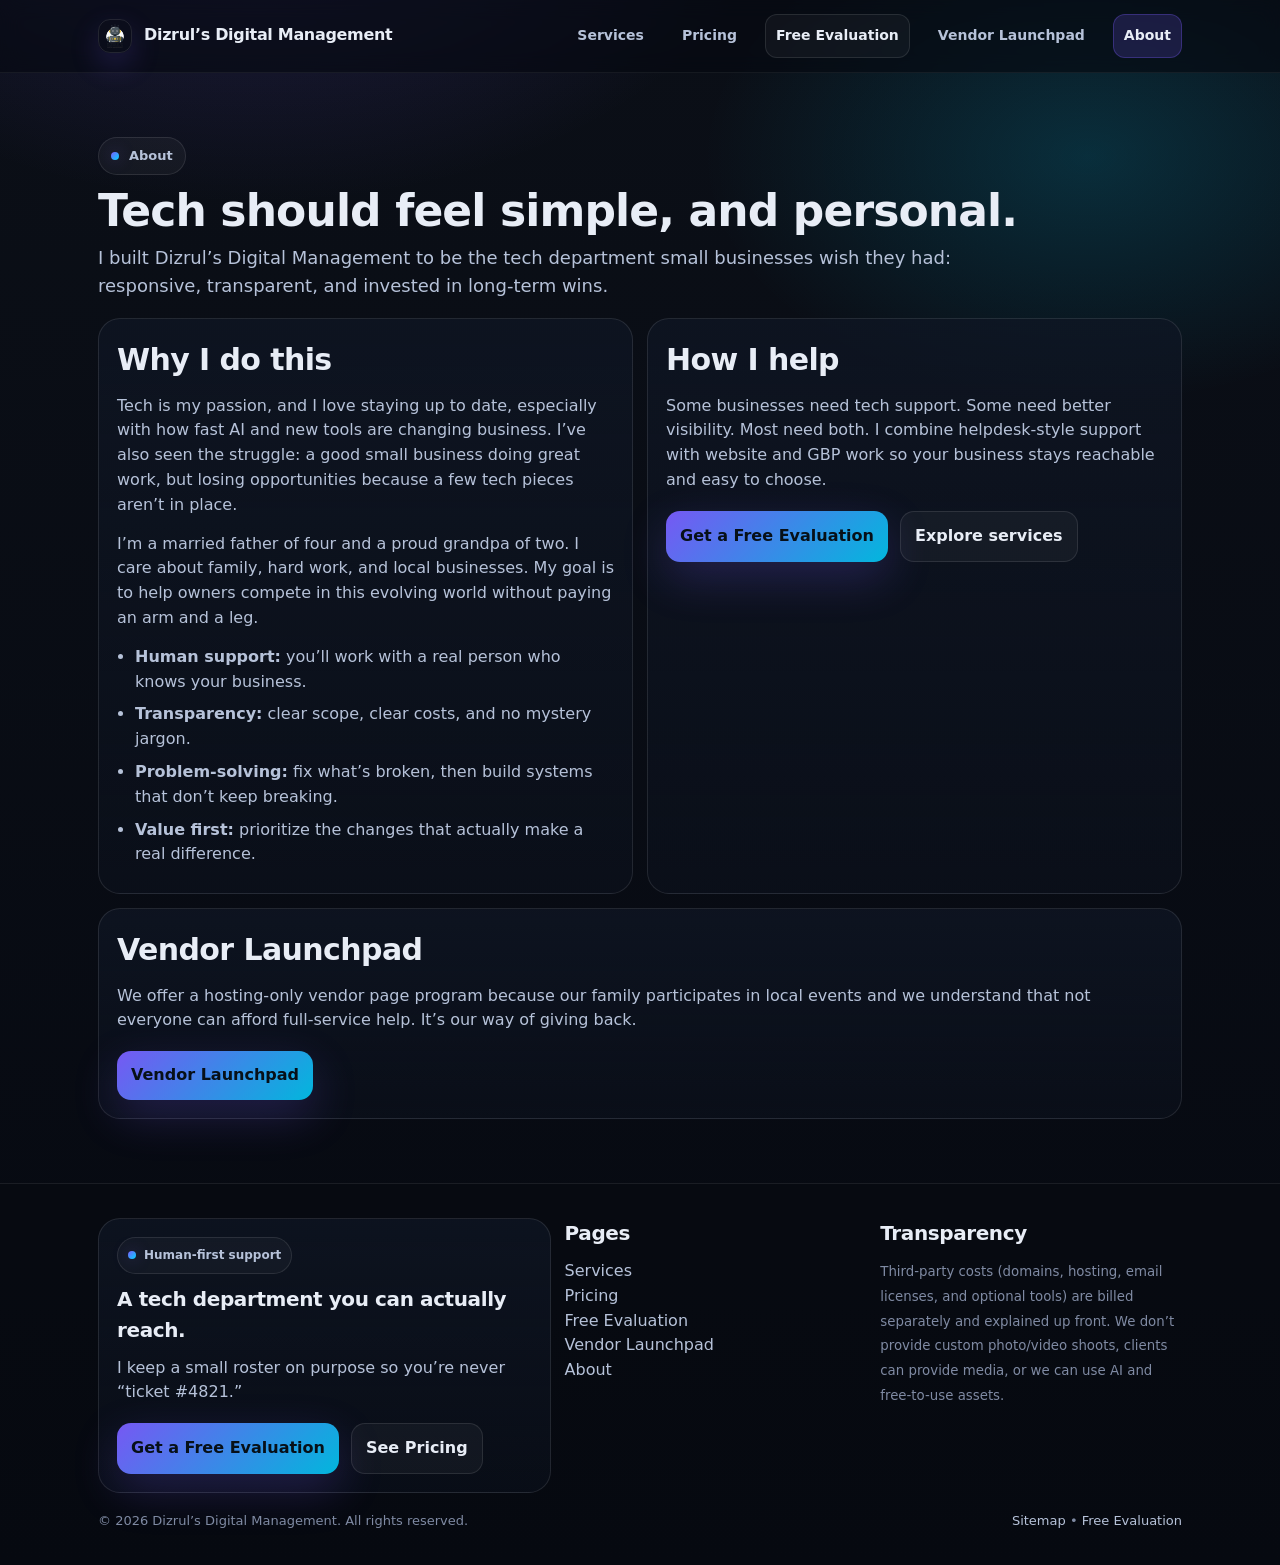
==== about.html @ 0477a1da "Add root AGENTS.md with project and content guidelines" ====
<!doctype html>
<html lang="en">
<head>
 <meta charset="utf-8" />
 <meta name="viewport" content="width=device-width, initial-scale=1" />
 <title>Dizrul’s Digital Management | About</title>
 <meta name="description" content="A small, relationship-first tech department for small businesses. Trust, transparency, and practical solutions." />
 <meta name="robots" content="index,follow" />
 <link rel="canonical" href="https://dizrul.com/about.html" />
 <link rel="icon" href="assets/favicon.png" type="image/png" />
 <link rel="stylesheet" href="assets/styles.css" />
 <meta property="og:type" content="website" />
 <meta property="og:site_name" content="Dizrul’s Digital Management" />
 <meta property="og:title" content="Dizrul’s Digital Management | About" />
 <meta property="og:description" content="A small, relationship-first tech department for small businesses. Trust, transparency, and practical solutions." />
 <meta property="og:url" content="https://dizrul.com/about.html" />
 <meta property="og:image" content="https://dizrul.com/assets/og-image.png" />
 <meta name="twitter:card" content="summary_large_image" />
 <meta name="twitter:title" content="Dizrul’s Digital Management | About" />
 <meta name="twitter:description" content="A small, relationship-first tech department for small businesses. Trust, transparency, and practical solutions." />
 <meta name="twitter:image" content="https://dizrul.com/assets/og-image.png" />
 <script type="application/ld+json">
{
 "@context": "https://schema.org", "@type": "Organization", "name": "Dizrul\u2019s Digital Management", "url": "https://dizrul.com", "logo": "https://dizrul.com/assets/logo.png", "description": "Premium-but-fair tech department support for small businesses: email, devices, websites, Google Business Profile, getting inquiries, and simple time-savers."
}
</script>
</head>
<body>
 <header class="header">
 <div class="container">
 <div class="bar">
 <a class="brand" href="index.html" aria-label="Home">
 <span class="brandMark" aria-hidden="true"><img src="assets/logo.png" alt="" /></span>
 <span>Dizrul’s Digital Management</span>
 </a>
 <button class="menuBtn" data-menu-btn aria-label="Toggle menu">Menu</button>
 <nav class="nav" data-nav>
 <a href="services.html">Services</a>
 <a href="pricing.html">Pricing</a>
 <a href="evaluation.html" class="cta ghost">Free Evaluation</a>
 <a href="vendor-launchpad.html">Vendor Launchpad</a>
 <a href="about.html">About</a>
 </nav>
 </div>
 </div>
 </header>

 <main>
 <section class="section">
 <div class="container">
 <span class="kicker"><span class="dot"></span> About</span>
 <h1 style="margin-top:12px">Tech should feel simple, and personal.</h1>
 <p style="font-size:18px; max-width:78ch">
 I built Dizrul’s Digital Management to be the tech department small businesses wish they had: responsive, transparent, and invested in long-term wins.
 </p>

 <div class="grid2" style="margin-top:18px">
 <div class="feature">
 <h2>Why I do this</h2>
 <p>
 Tech is my passion, and I love staying up to date, especially with how fast AI and new tools are changing business.
 I’ve also seen the struggle: a good small business doing great work, but losing opportunities because a few tech pieces aren’t in place.
 </p>
 <p>
 I’m a married father of four and a proud grandpa of two. I care about family, hard work, and local businesses.
 My goal is to help owners compete in this evolving world without paying an arm and a leg.
 </p>
 <ul>
 <li><b>Human support:</b> you’ll work with a real person who knows your business.</li>
 <li><b>Transparency:</b> clear scope, clear costs, and no mystery jargon.</li>
 <li><b>Problem-solving:</b> fix what’s broken, then build systems that don’t keep breaking.</li>
 <li><b>Value first:</b> prioritize the changes that actually make a real difference.</li>
 </ul>
 </div>

 <div class="feature">
 <h2>How I help</h2>
 <p>
 Some businesses need tech support. Some need better visibility. Most need both.
 I combine helpdesk-style support with website and GBP work so your business stays reachable and easy to choose.
 </p>
 <div class="ctaRow">
 <a class="cta primary" href="evaluation.html">Get a Free Evaluation</a>
 <a class="cta ghost" href="services.html">Explore services</a>
 </div>
 </div>
 </div>

 <div class="feature" style="margin-top:14px">
 <h2>Vendor Launchpad</h2>
 <p>
 We offer a hosting-only vendor page program because our family participates in local events
 and we understand that not everyone can afford full-service help. It’s our way of giving back.
 </p>
 <div class="ctaRow"><a class="cta primary" href="vendor-launchpad.html">Vendor Launchpad</a></div>
 </div>
 </div>
 </section>
 </main>

 <footer class="footer">
 <div class="container">
 <div class="footerGrid">
 <div class="feature">
 <div class="badge"><span class="dot" aria-hidden="true"></span> Human-first support</div>
 <h3 style="margin-top:10px">A tech department you can actually reach.</h3>
 <p>I keep a small roster on purpose so you’re never “ticket #4821.”</p>
 <div class="ctaRow">
 <a class="cta primary" href="evaluation.html">Get a Free Evaluation</a>
 <a class="cta ghost" href="pricing.html">See Pricing</a>
 </div>
 </div>
 <div>
 <h3>Pages</h3>
 <p>
 <a href="services.html">Services</a><br/>
 <a href="pricing.html">Pricing</a><br/>
 <a href="evaluation.html">Free Evaluation</a><br/>
 <a href="vendor-launchpad.html">Vendor Launchpad</a><br/>
 <a href="about.html">About</a>
 </p>
 </div>
 <div>
 <h3>Transparency</h3>
 <p><small>
 Third-party costs (domains, hosting, email licenses, and optional tools) are billed separately and explained up front.
 We don’t provide custom photo/video shoots, clients can provide media, or we can use AI and free-to-use assets.
 </small></p>
 </div>
 </div>
 <div class="subfooter">
 <span>© 2026 Dizrul’s Digital Management. All rights reserved.</span>
 <span><a href="sitemap.xml">Sitemap</a> • <a href="evaluation.html">Free Evaluation</a></span>
 </div>
 </div>
 </footer>
 <script src="assets/script.js"></script>
</body>
</html>
---- assets/styles.css ----
/* Dizrul Site — premium but fair, human-first */
:root{
  --bg:#0b0f17;
  --text:#e8edf6;
  --muted:#b6c2d9;
  --subtle:#7f8aa3;
  --line:rgba(255,255,255,.10);
  --brand:#7c5cff;
  --brand2:#00d4ff;
  --shadow: 0 18px 55px rgba(0,0,0,.45);
  --radius2: 28px;
  --max: 1120px;
}

*{box-sizing:border-box}
html{scroll-behavior:smooth}
body{
  margin:0;
  font-family: ui-sans-serif, system-ui, -apple-system, Segoe UI, Roboto, Helvetica, Arial, "Apple Color Emoji","Segoe UI Emoji";
  background:
    radial-gradient(900px 600px at 20% -10%, rgba(124,92,255,.22), transparent 60%),
    radial-gradient(700px 450px at 85% 10%, rgba(0,212,255,.16), transparent 55%),
    linear-gradient(180deg, var(--bg), #060911);
  color:var(--text);
  line-height:1.55;
}

a{color:inherit; text-decoration:none}
a:hover{opacity:.95}
img{max-width:100%; display:block}

.container{max-width:var(--max); margin:0 auto; padding:0 18px}
.section{padding:64px 0}
.section.tight{padding:42px 0}
.kicker{
  display:inline-flex; gap:10px; align-items:center;
  padding:8px 12px;
  border:1px solid var(--line);
  border-radius:999px;
  background:rgba(255,255,255,.04);
  color:var(--muted);
  font-weight:650;
  font-size:13px;
}
.dot{
  width:8px; height:8px; border-radius:999px;
  background:linear-gradient(135deg, var(--brand), var(--brand2));
  box-shadow:0 0 16px rgba(124,92,255,.35);
}

h1,h2,h3{margin:0 0 10px 0; letter-spacing:-0.02em}
h1{font-size:44px; line-height:1.08}
h2{font-size:30px}
h3{font-size:20px}
p{margin:0 0 14px 0; color:var(--muted)}
small{color:var(--subtle)}
ul{margin:0; padding-left:18px; color:var(--muted)}
li{margin:8px 0}

.header{
  position:sticky; top:0; z-index:50;
  backdrop-filter: blur(10px);
  background:rgba(6,9,17,.62);
  border-bottom:1px solid rgba(255,255,255,.06);
}
.header .bar{
  display:flex; align-items:center; justify-content:space-between;
  padding:14px 0;
}
.brand{
  display:flex; align-items:center; gap:12px;
  font-weight:900; letter-spacing:-0.02em;
}
.brandMark{
  width:34px; height:34px;
  border-radius:12px;
  overflow:hidden;
  box-shadow:0 12px 30px rgba(124,92,255,.20);
  border:1px solid rgba(255,255,255,.10);
}
.brandMark img{width:100%; height:100%; object-fit:cover}
.nav{display:flex; gap:18px; align-items:center}
.nav a{
  font-weight:650; font-size:14px;
  color:var(--muted);
  padding:10px 10px; border-radius:12px;
}
.nav a:hover{background:rgba(255,255,255,.05); color:var(--text)}
.nav a.active{background:rgba(124,92,255,.18); color:var(--text); border:1px solid rgba(124,92,255,.30)}
.menuBtn{
  display:none;
  border:1px solid var(--line);
  background:rgba(255,255,255,.04);
  color:var(--text);
  border-radius:14px;
  padding:10px 12px;
  font-weight:800;
}

.cta{
  display:inline-flex; align-items:center; justify-content:center; gap:10px;
  padding:12px 14px;
  border-radius:14px;
  font-weight:850;
  border:1px solid rgba(255,255,255,.10);
}
.cta.primary{
  background:linear-gradient(135deg, rgba(124,92,255,.95), rgba(0,212,255,.85));
  color:#071018;
  border:none;
  box-shadow:0 16px 45px rgba(124,92,255,.22);
}
.cta.ghost{background:rgba(255,255,255,.04); color:var(--text)}
.ctaRow{display:flex; gap:12px; flex-wrap:wrap; margin-top:18px}

.hero{padding:58px 0 18px}
.heroGrid{display:grid; grid-template-columns: 1.1fr .9fr; gap:22px; align-items:stretch}

.card{
  border:1px solid var(--line);
  background:linear-gradient(180deg, rgba(255,255,255,.05), rgba(255,255,255,.02));
  border-radius:var(--radius2);
  box-shadow:var(--shadow);
}
.card.pad{padding:22px}
.hero .headline p{font-size:18px; max-width:58ch}

.pills{display:flex; flex-wrap:wrap; gap:10px; margin-top:14px}
.pill{
  border:1px solid var(--line);
  background:rgba(255,255,255,.03);
  color:var(--muted);
  padding:10px 12px;
  border-radius:999px;
  font-weight:750;
  font-size:13px;
}
.pill strong{color:var(--text)}

.statGrid{display:grid; grid-template-columns:repeat(2, 1fr); gap:12px; margin-top:18px}
.stat{
  padding:14px;
  border-radius:18px;
  border:1px solid rgba(255,255,255,.09);
  background:rgba(15,22,36,.55);
}
.stat b{display:block; font-size:18px}
.stat span{color:var(--muted); font-weight:650; font-size:13px}

.grid3{display:grid; grid-template-columns:repeat(3, 1fr); gap:14px}
.grid2{display:grid; grid-template-columns:repeat(2, 1fr); gap:14px}

.feature{
  padding:18px;
  border-radius:22px;
  border:1px solid var(--line);
  background:linear-gradient(180deg, rgba(15,22,36,.75), rgba(15,22,36,.35));
}
.badge{
  display:inline-flex; align-items:center; gap:8px;
  color:var(--muted);
  padding:8px 10px;
  border-radius:999px;
  border:1px solid rgba(255,255,255,.10);
  background:rgba(255,255,255,.03);
  font-weight:800;
  font-size:12px;
}
.hr{height:1px; background:rgba(255,255,255,.08); margin:16px 0}

.callout{
  padding:18px;
  border-radius:22px;
  border:1px solid rgba(124,92,255,.28);
  background:
    radial-gradient(700px 200px at 20% 0%, rgba(124,92,255,.20), transparent 60%),
    rgba(15,22,36,.55);
}

.pricing{display:grid; grid-template-columns:repeat(3, 1fr); gap:14px; align-items:stretch}
.plan{
  padding:18px;
  border-radius:26px;
  border:1px solid var(--line);
  background:linear-gradient(180deg, rgba(255,255,255,.05), rgba(255,255,255,.02));
}
.plan.featured{
  border:1px solid rgba(124,92,255,.40);
  background:
    radial-gradient(900px 320px at 30% -10%, rgba(124,92,255,.25), transparent 60%),
    linear-gradient(180deg, rgba(255,255,255,.06), rgba(255,255,255,.02));
}
.price{display:flex; align-items:baseline; gap:8px; margin:10px 0 8px 0}
.price b{font-size:34px}
.price span{color:var(--muted); font-weight:650}

.faq details{
  border:1px solid var(--line);
  background:rgba(255,255,255,.03);
  border-radius:18px;
  padding:14px;
  margin:10px 0;
}
.faq summary{
  cursor:pointer;
  font-weight:900;
  color:var(--text);
  list-style:none;
}
.faq summary::-webkit-details-marker{display:none}
.faq p{margin-top:10px}

.form{display:grid; gap:12px}
.field{display:grid; gap:6px}
label{font-weight:800; color:var(--text); font-size:13px}
input, textarea{
  width:100%;
  border-radius:16px;
  border:1px solid rgba(255,255,255,.10);
  background:rgba(6,9,17,.55);
  color:var(--text);
  padding:12px 12px;
  outline:none;
}
textarea{min-height:120px; resize:vertical}
input:focus, textarea:focus{
  border-color: rgba(124,92,255,.55);
  box-shadow:0 0 0 3px rgba(124,92,255,.18);
}

.checkRow{display:flex; flex-wrap:wrap; gap:10px}
.check{
  display:flex; align-items:center; gap:10px;
  border:1px solid var(--line);
  background:rgba(255,255,255,.03);
  padding:10px 12px;
  border-radius:16px;
  color:var(--muted);
  font-weight:650;
}
.check input{width:auto; margin:0}

.note{
  border-left:3px solid rgba(0,212,255,.55);
  padding:12px 14px;
  background:rgba(0,212,255,.06);
  border-radius:14px;
  color:var(--muted);
}

.footer{
  padding:34px 0;
  border-top:1px solid rgba(255,255,255,.08);
  background:rgba(6,9,17,.35);
}
.footerGrid{display:grid; grid-template-columns:1.2fr .8fr .8fr; gap:14px; align-items:start}
.footer a{color:var(--muted)}
.footer a:hover{color:var(--text)}
.subfooter{
  margin-top:18px;
  color:var(--subtle);
  font-size:13px;
  display:flex;
  flex-wrap:wrap;
  gap:10px;
  justify-content:space-between;
  align-items:center;
}

.heroArt{
  border-radius:24px;
  overflow:hidden;
  border:1px solid rgba(255,255,255,.10);
  background:rgba(255,255,255,.03);
}
.heroArt img{width:100%; height:100%; object-fit:cover}

@media (max-width: 920px){
  h1{font-size:38px}
  .heroGrid{grid-template-columns:1fr}
  .grid3{grid-template-columns:1fr}
  .grid2{grid-template-columns:1fr}
  .pricing{grid-template-columns:1fr}
  .footerGrid{grid-template-columns:1fr}
  .menuBtn{display:inline-flex}
  .nav{
    position:absolute;
    left:0; right:0; top:64px;
    padding:12px 18px 18px;
    display:none;
    flex-direction:column;
    gap:8px;
    background:rgba(6,9,17,.92);
    border-bottom:1px solid rgba(255,255,255,.08);
  }
  .nav.open{display:flex}
  .nav a{width:100%}
}
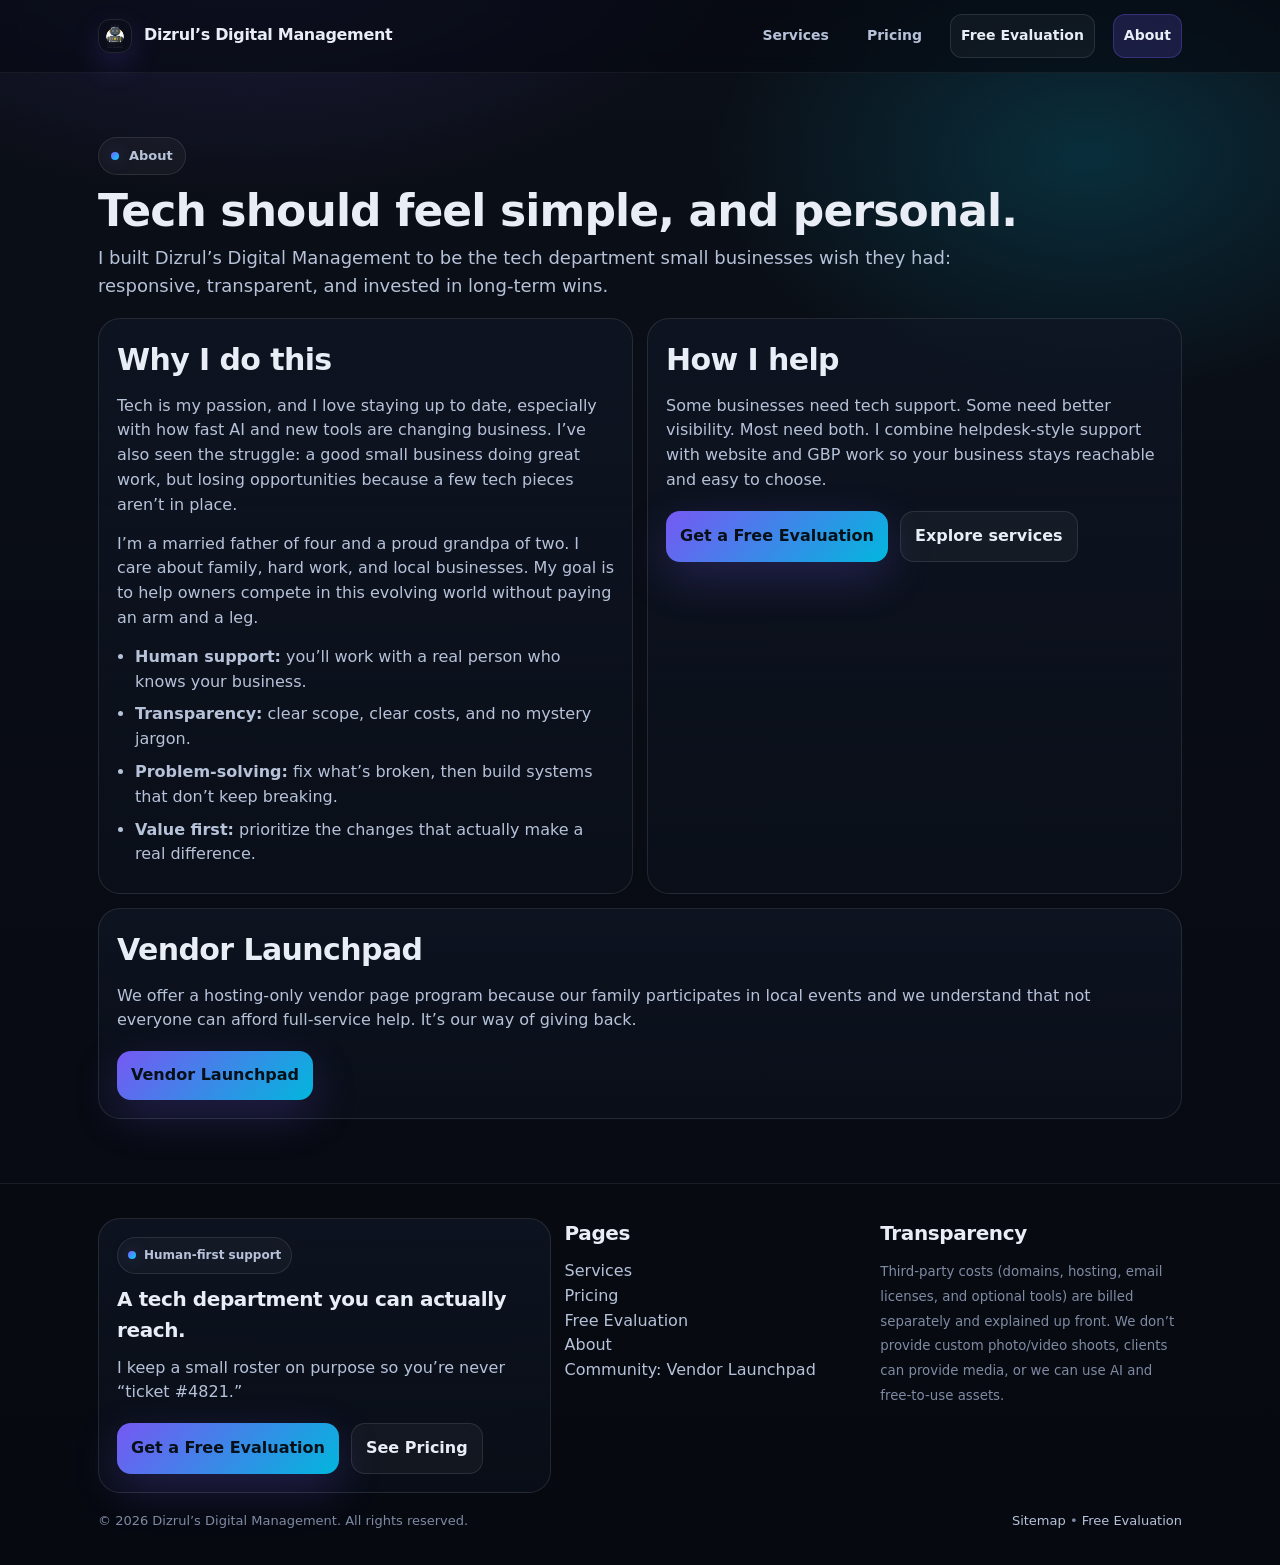
==== commit 3cd81ace: "Unify navigation and CTA path across site pages" ====
--- a/about.html
+++ b/about.html
@@ -38,7 +38,6 @@
  <a href="services.html">Services</a>
  <a href="pricing.html">Pricing</a>
  <a href="evaluation.html" class="cta ghost">Free Evaluation</a>
- <a href="vendor-launchpad.html">Vendor Launchpad</a>
  <a href="about.html">About</a>
  </nav>
  </div>
@@ -116,8 +115,8 @@
  <a href="services.html">Services</a><br/>
  <a href="pricing.html">Pricing</a><br/>
  <a href="evaluation.html">Free Evaluation</a><br/>
- <a href="vendor-launchpad.html">Vendor Launchpad</a><br/>
- <a href="about.html">About</a>
+ <a href="about.html">About</a><br/>
+ <a href="vendor-launchpad.html">Community: Vendor Launchpad</a>
  </p>
  </div>
  <div>
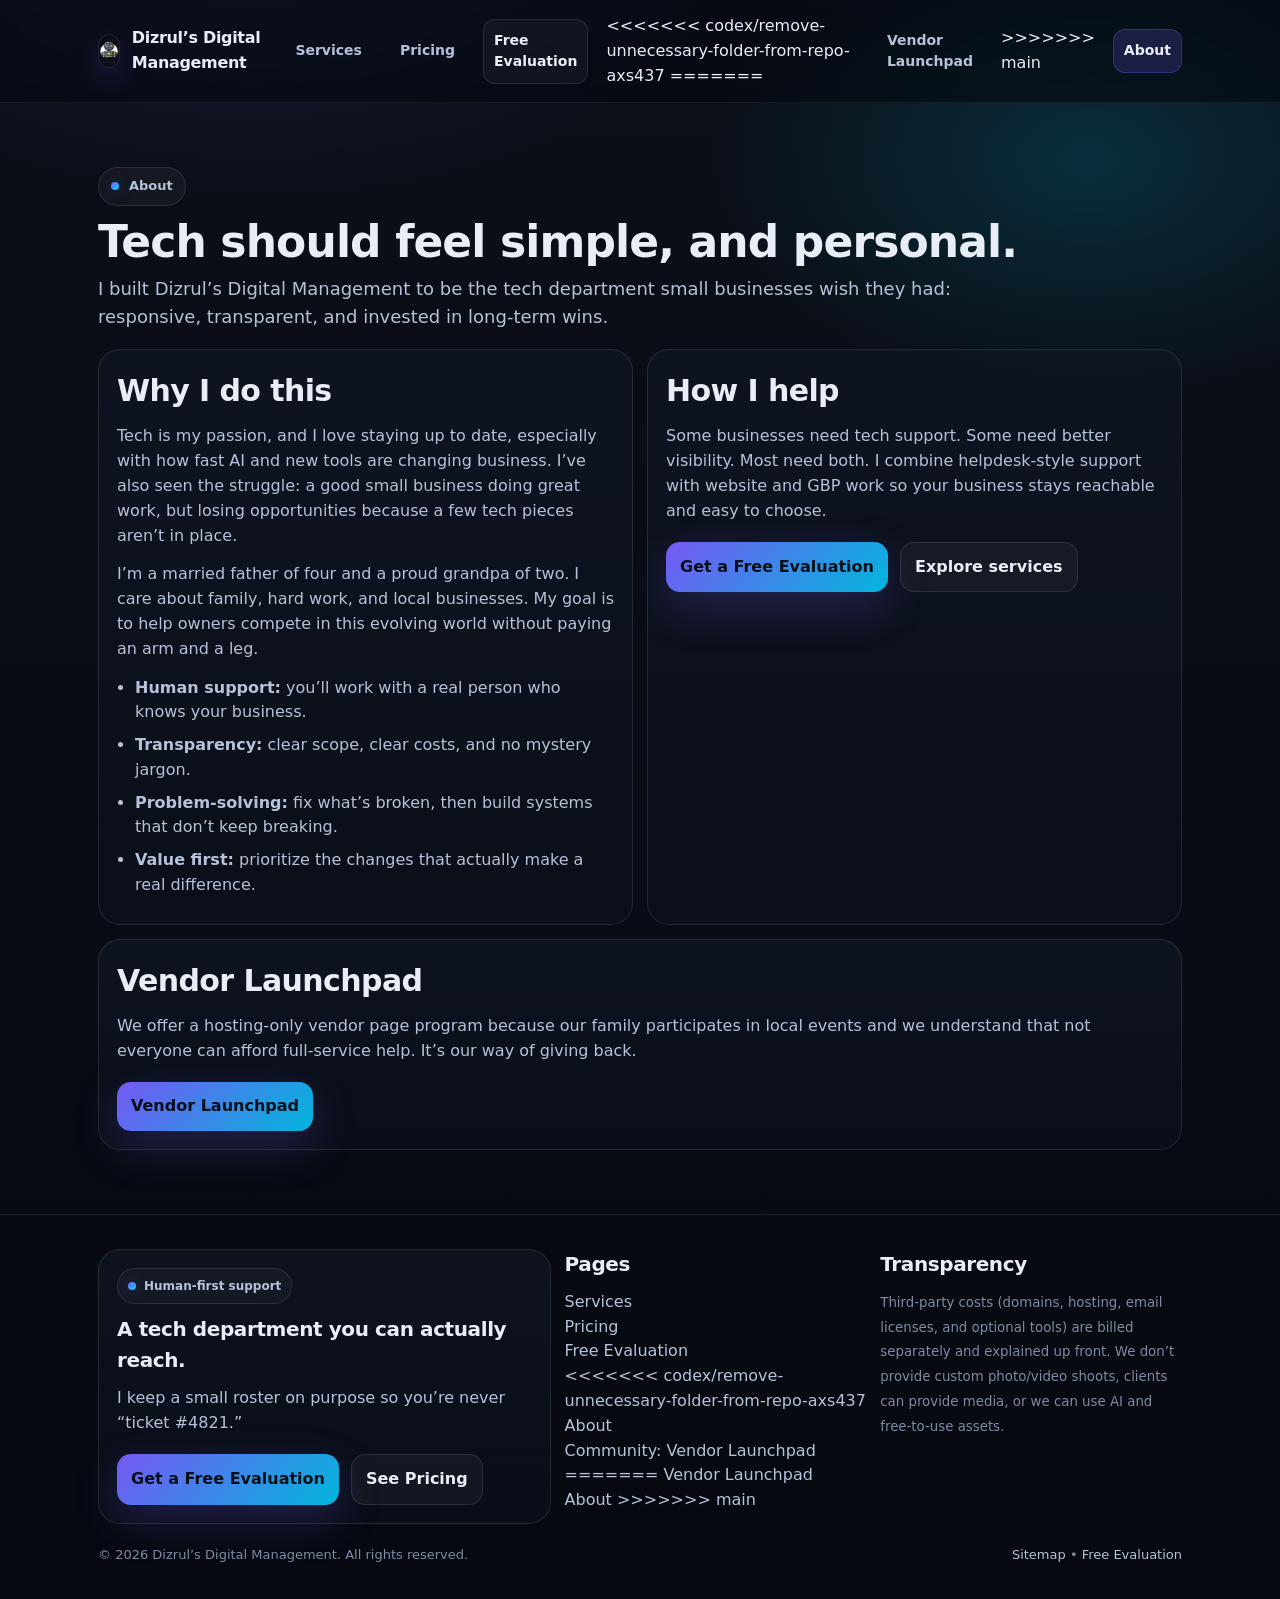
==== commit 9605c60c: "Merge branch 'main' into codex/remove-unnecessary-folder-from-repo-axs437" ====
--- a/about.html
+++ b/about.html
@@ -38,6 +38,10 @@
  <a href="services.html">Services</a>
  <a href="pricing.html">Pricing</a>
  <a href="evaluation.html" class="cta ghost">Free Evaluation</a>
+<<<<<<< codex/remove-unnecessary-folder-from-repo-axs437
+=======
+ <a href="vendor-launchpad.html">Vendor Launchpad</a>
+>>>>>>> main
  <a href="about.html">About</a>
  </nav>
  </div>
@@ -115,8 +119,13 @@
  <a href="services.html">Services</a><br/>
  <a href="pricing.html">Pricing</a><br/>
  <a href="evaluation.html">Free Evaluation</a><br/>
+<<<<<<< codex/remove-unnecessary-folder-from-repo-axs437
  <a href="about.html">About</a><br/>
  <a href="vendor-launchpad.html">Community: Vendor Launchpad</a>
+=======
+ <a href="vendor-launchpad.html">Vendor Launchpad</a><br/>
+ <a href="about.html">About</a>
+>>>>>>> main
  </p>
  </div>
  <div>
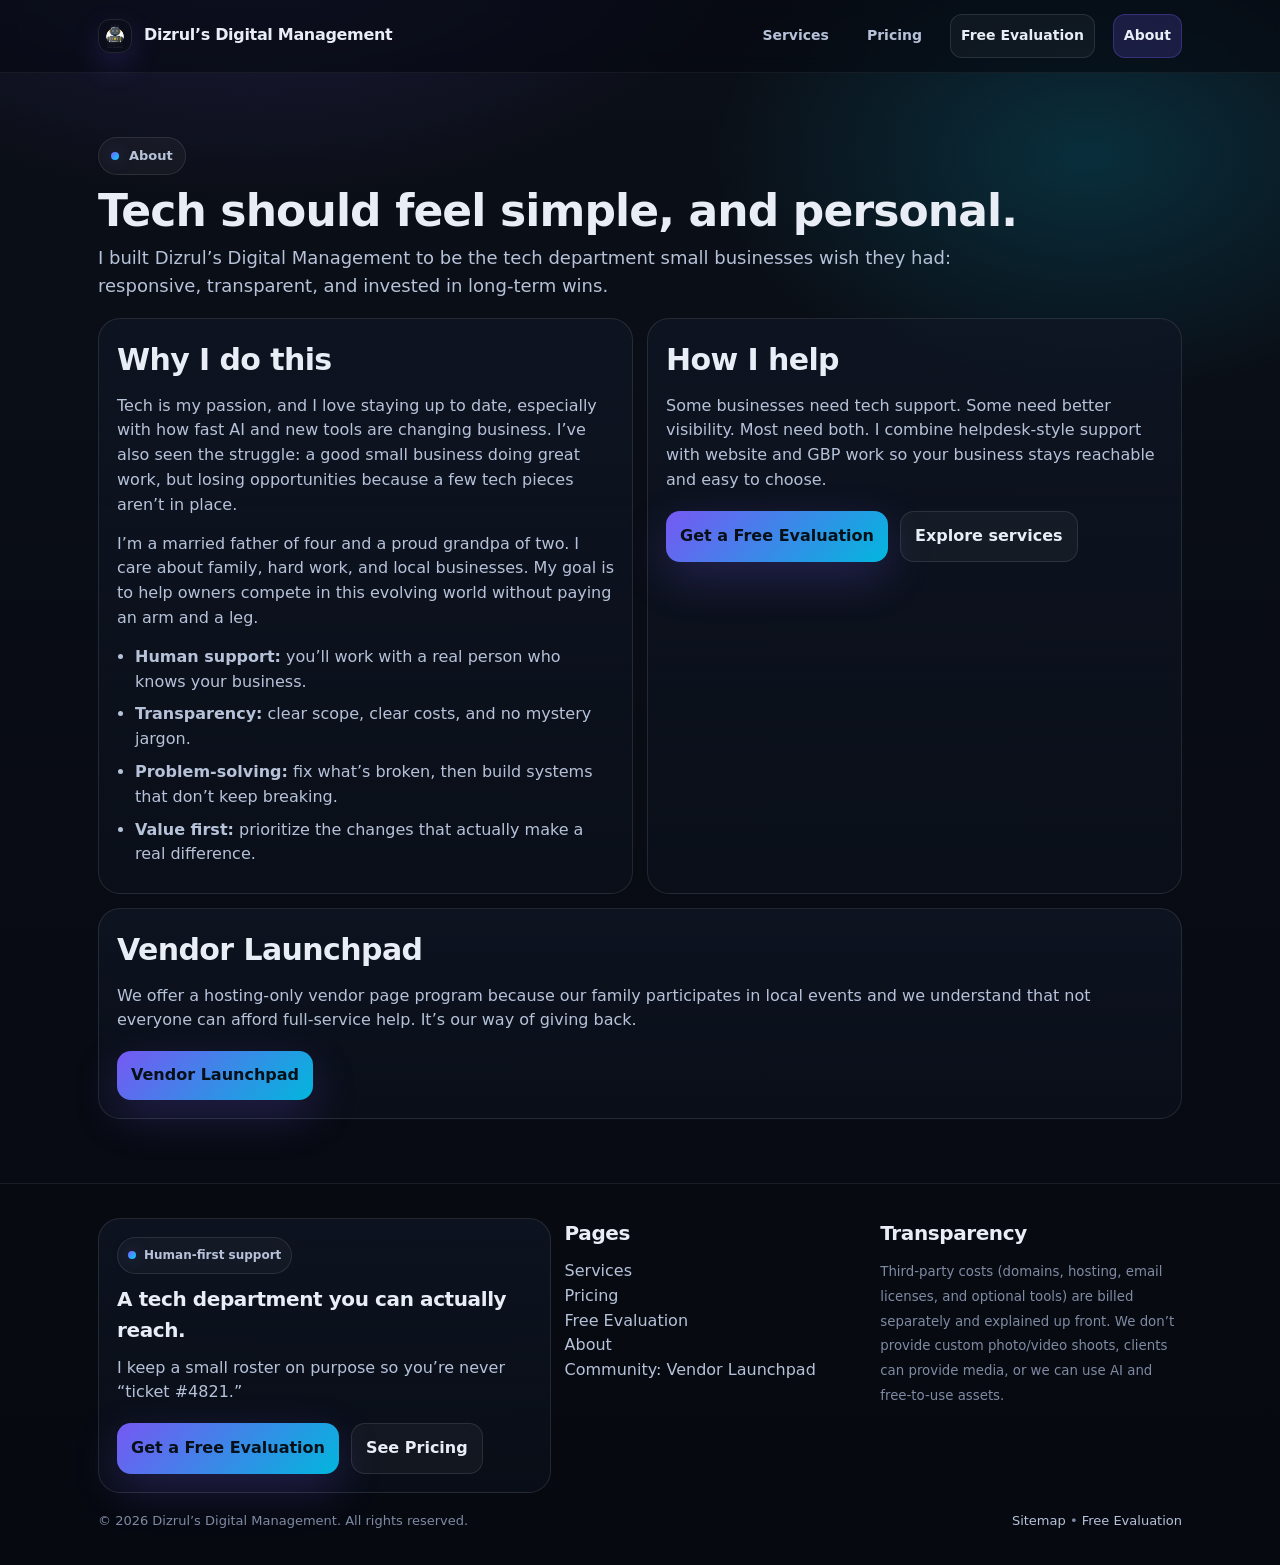
==== commit 0619c871: "Polish copy consistency and trust language across key pages" ====
--- a/about.html
+++ b/about.html
@@ -38,10 +38,6 @@
  <a href="services.html">Services</a>
  <a href="pricing.html">Pricing</a>
  <a href="evaluation.html" class="cta ghost">Free Evaluation</a>
-<<<<<<< codex/remove-unnecessary-folder-from-repo-axs437
-=======
- <a href="vendor-launchpad.html">Vendor Launchpad</a>
->>>>>>> main
  <a href="about.html">About</a>
  </nav>
  </div>
@@ -119,13 +115,8 @@
  <a href="services.html">Services</a><br/>
  <a href="pricing.html">Pricing</a><br/>
  <a href="evaluation.html">Free Evaluation</a><br/>
-<<<<<<< codex/remove-unnecessary-folder-from-repo-axs437
  <a href="about.html">About</a><br/>
  <a href="vendor-launchpad.html">Community: Vendor Launchpad</a>
-=======
- <a href="vendor-launchpad.html">Vendor Launchpad</a><br/>
- <a href="about.html">About</a>
->>>>>>> main
  </p>
  </div>
  <div>
